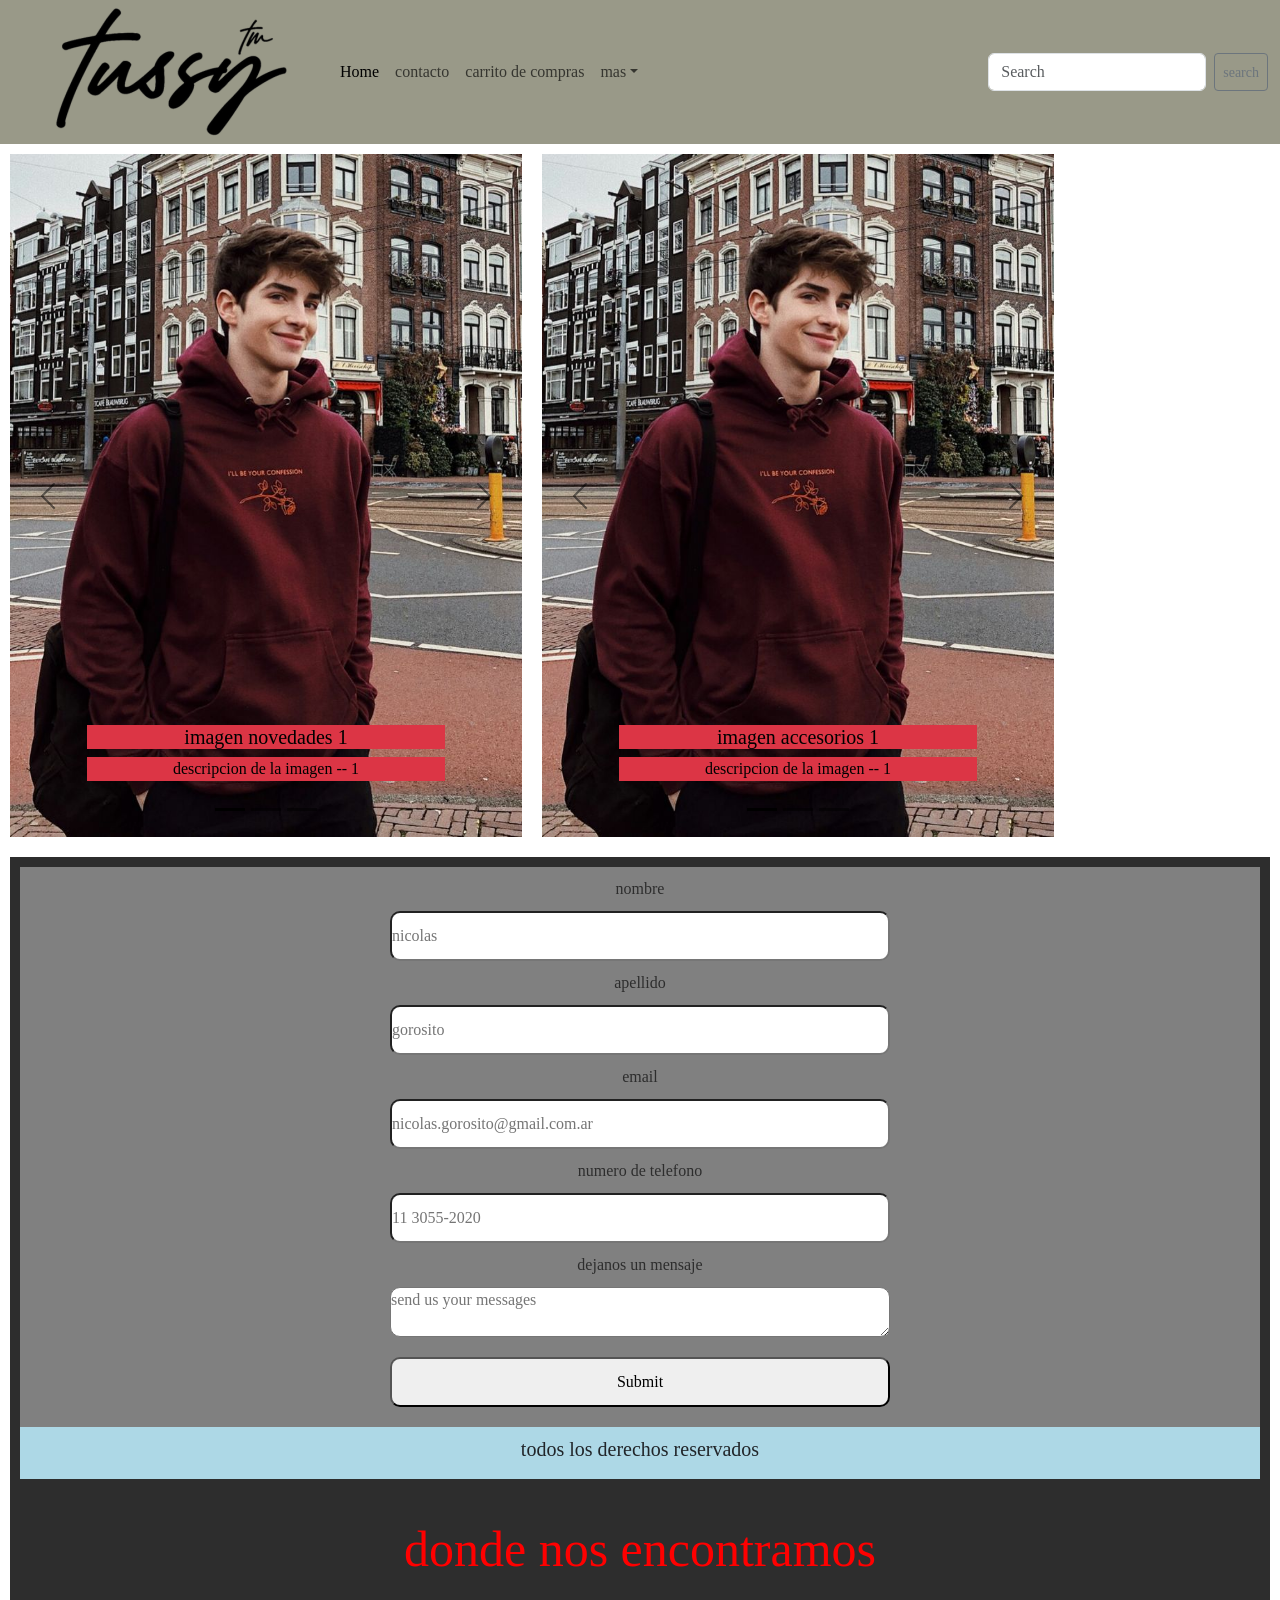
==== ENTREGAS/proyecto 2/archivos principales/archivos secundarios/archivos internos/nov-acces.html @ 697f05f6 "Add files via upload" ====
<!DOCTYPE html>
<html lang="en">
<head>
    <meta charset="UTF-8">
    <meta name="viewport" content="width=device-width, initial-scale=1.0">
    <title>novedades y accesorios </title>
    <link href="https://cdn.jsdelivr.net/npm/bootstrap@5.3.3/dist/css/bootstrap.min.css" rel="stylesheet" integrity="sha384-QWTKZyjpPEjISv5WaRU9OFeRpok6YctnYmDr5pNlyT2bRjXh0JMhjY6hW+ALEwIH" crossorigin="anonymous">
    <link rel="stylesheet" href="../../style.css">
    <link rel="icon" href="../../../contenido audiovisual/tussy-icon.png">
</head>
<body>
    <header class="header">
        <nav class="navbar navbar-expand-lg nav-bg">
            <div class="container-fluid">
                <img src="../../../contenido audiovisual/img-logo-tussy.png" alt="" class="header-logo">
                <button class="navbar-toggler" type="button" data-bs-toggle="collapse" data-bs-target="#navbarSupportedContent" aria-controls="navbarSupportedContent" aria-expanded="false" aria-label="Toggle navigation">
                    <span class="navbar-toggler-icon"></span>
                </button>
                <div class="collapse navbar-collapse" id="navbarSupportedContent">
                    <ul class="navbar-nav me-auto mb-2 mb-lg-0">
                        <li class="nav-item">
                            <a class="nav-link active" aria-current="page" href="../../index.html">Home</a>
                        </li>
                        <li class="nav-item">  
                            <a class="nav-link" href="#contacto">contacto</a>
                        </li>
                        <li class="nav-item">
                            <a class="nav-link" href="../archivos principales/archivos secundarios/archivos internos/shoping-cart.html">carrito de compras</a>
                        </li>
                        <li class="nav-item dropdown">
                            <a class="nav-link dropdown-toggle" href="#" role="button" data-bs-toggle="dropdown" aria-expanded="false">mas</a>
                            <ul class="dropdown-menu">
                                
                                <li ><a class="dropdown-item" href="../archivos internos/men.html">men</a></li>
                                <li><a class="dropdown-item" href="../archivos internos/women.html">women</a></li>
                                <li><hr class="dropdown-divider"></li>
                                <li><a class="dropdown-item" href="../archivos internos/contact-us.html">contactanos</a></li>
                                <li><a class="dropdown-item" href="../archivos internos/about-us.html">sobre nosotros</a></li>
                            </ul>
                        </li>
                    </ul>
                    <form class="d-flex" role="search">
                        <input class="form-control me-2" type="search" placeholder="Search" aria-label="Search">
                        <form class="container-fluid justify-content-start">
                            <button class="btn btn-sm btn-outline-secondary" type="button"> search </button>
                        </form>
                    </form>
                </div>
            </div>
        </nav>
    </header>
    

    <main>
        <div class="carrusel">
            <div id="carouselExampleDark" class="carousel carousel-dark slide carousel-dark carrusel-novedades">
                <div class="carousel-indicators">
                    <button type="button" data-bs-target="#carouselExampleDark" data-bs-slide-to="0" class="active" aria-current="true" aria-label="Slide 1"></button>
                    <button type="button" data-bs-target="#carouselExampleDark" data-bs-slide-to="1" aria-label="Slide 2"></button>
                    <button type="button" data-bs-target="#carouselExampleDark" data-bs-slide-to="2" aria-label="Slide 3"></button>
                </div>
                <div class="carousel-inner active">
                    <div class="carousel-item active" data-bs-interval="10000">
                        <img src="../../../contenido audiovisual/img-tussy-hombre.png" class="d-block w-100" alt="...">
                        <div class="carousel-caption d-none d-md-block">
                            <h5 class="bg-danger">imagen novedades 1</h5>
                            <p class="bg-danger">descripcion de la imagen -- 1</p>
                        </div>
                    </div>
                    <div class="carousel-item" data-bs-interval="2000">
                        <img src="../../../contenido audiovisual/img-tussy principal.png" class="d-block w-100" alt="...">
                        <div class="carousel-caption d-none d-md-block">
                            <h5>imagen novedades 2</h5>
                            <p>S descripcion de la imagen -- 2</p>
                        </div>
                    </div>
                    <div class="carousel-item">
                        <img src="../../../contenido audiovisual/mujer-modelando-ropa.png" class="d-block w-100" alt="...">
                        <div class="carousel-caption d-none d-md-block">
                            <h5>imagen novedades 3</h5>
                            <p> descripcion de la imagen -- 3</p>
                        </div>
                    </div>
                    <div class="carousel-item">
                        <img src="../../../contenido audiovisual/img-tussy principal.png" class="d-block w-100" alt="...">
                        <div class="carousel-caption d-none d-md-block">
                            <h5>imagen novedades 4</h5>
                            <p> descripcion de la imagen -- 4</p>
                        </div>
                    </div>
                </div>
                <button class="carousel-control-prev" type="button" data-bs-target="#carouselExampleDark" data-bs-slide="prev">
                    <span class="carousel-control-prev-icon" aria-hidden="true"></span>
                    <span class="visually-hidden">Previous</span>
                </button>
                <button class="carousel-control-next" type="button" data-bs-target="#carouselExampleDark" data-bs-slide="next">
                    <span class="carousel-control-next-icon" aria-hidden="true"></span>
                    <span class="visually-hidden">Next</span>
                </button>
            </div>

            <div id="carouselExampleDark" class="carousel carousel-dark slide carousel-dark carrusel carrusel-accesorios">
                <div class="carousel-indicators">
                    <button type="button" data-bs-target="#carouselExampleDark" data-bs-slide-to="0" class="active" aria-current="true" aria-label="Slide 1"></button>
                    <button type="button" data-bs-target="#carouselExampleDark" data-bs-slide-to="1" aria-label="Slide 2 "></button>
                    <button type="button" data-bs-target="#carouselExampleDark" data-bs-slide-to="2" aria-label="Slide 3"></button>
                </div>
                <div class="carousel-inner active">
                    <div class="carousel-item active" data-bs-interval="10000">
                        <img src="../../../contenido audiovisual/img-tussy-hombre.png" class="d-block w-100" alt="...">
                        <div class="carousel-caption d-none d-md-block">
                            <h5 class="bg-danger">imagen  accesorios 1</h5>
                            <p class="bg-danger">descripcion de la imagen -- 1</p>
                        </div>
                    </div>
                    <div class="carousel-item" data-bs-interval="2000">
                        <img src="../../../contenido audiovisual/img-tussy principal.png" class="d-block w-100" alt="...">
                        <div class="carousel-caption d-none d-md-block">
                            <h5>imagen  accesorios 2</h5>
                            <p>S descripcion de la imagen -- 2</p>
                        </div>
                    </div>
                    <div class="carousel-item">
                        <img src="../../../contenido audiovisual/mujer-modelando-ropa.png" class="d-block w-100" alt="...">
                        <div class="carousel-caption d-none d-md-block">
                            <h5>imagen  accesorios 3</h5>
                            <p> descripcion de la imagen -- 3</p>
                        </div>
                    </div>
                    <div class="carousel-item">
                        <img src="../../../contenido audiovisual/img-tussy principal.png" class="d-block w-100" alt="...">
                        <div class="carousel-caption d-none d-md-block">
                            <h5>imagen  accesorios 4</h5>
                            <p> descripcion de la imagen -- 4</p>
                        </div>
                    </div>
                </div>
                <button class="carousel-control-prev" type="button" data-bs-target="#carouselExampleDark" data-bs-slide="prev">
                    <span class="carousel-control-prev-icon" aria-hidden="true"></span>
                    <span class="visually-hidden">Previous</span>
                </button>
                <button class="carousel-control-next" type="button" data-bs-target="#carouselExampleDark" data-bs-slide="next">
                    <span class="carousel-control-next-icon" aria-hidden="true"></span>
                    <span class="visually-hidden">Next</span>
                </button>
            </div>
        </div>
    </main>








    <footer id="contacto" class="footer">
        <form class="footer__form"  action="">
            <label  class="footer__label"  for="nombre">nombre</label>
            <input class="footer__input"  type="text" placeholder="nicolas" id="nombre">
            <label  class="footer__label"  for="apellido">apellido</label>
            <input class="footer__input"  type="text" placeholder="gorosito" id="apellido">
            <label  class="footer__label"  for="email">email</label>
            <input class="footer__input"  type="email" placeholder="nicolas.gorosito@gmail.com.ar" id="email">
            <label  class="footer__label"  for="numero">numero de telefono</label>
            <input class="footer__input"  type="text" placeholder="11 3055-2020" id="numero">
            <label  class="footer__label"  for="textarea">dejanos un mensaje</label>
            <textarea class="footer__input"  placeholder="send us your messages" name="messages" id="textarea"></textarea>
            <label  class="footer__label"  for="enviar"></label>
            <input class="footer__input"  type="submit" placeholder="enviar" id="enviar">
        </form>

        <div class   ="derechos">
            <h4 class="derechos__text">todos los derechos reservados</h4>
        </div>
        <h3 class=" footer__h3-location">donde nos encontramos</h3>
        <div class="footer__map">
            <iframe  class="map" src="https://www.google.com/maps/embed?pb=!1m18!1m12!1m3!1d3284.5767044146273!2d-58.433175424260334!3d-34.58957577295928!2m3!1f0!2f0!3f0!3m2!1i1024!2i768!4f13.1!3m3!1m2!1s0x95bcb5241ddd5aef%3A0x611412632b4a9ce9!2sTussy!5e0!3m2!1ses-419!2sar!4v1731643924251!5m2!1ses-419!2sar" width="600" height="450" style="border:0;" allowfullscreen="" loading="lazy" referrerpolicy="no-referrer-when-downgrade"></iframe>
        </div>
        <img class="footer__img-logo"   src="../contenido audiovisual/img-logo-tussy.png" alt="">
    </footer>


    <script src="https://cdn.jsdelivr.net/npm/bootstrap@5.3.3/dist/js/bootstrap.bundle.min.js" integrity="sha384-YvpcrYf0tY3lHB60NNkmXc5s9fDVZLESaAA55NDzOxhy9GkcIdslK1eN7N6jIeHz" crossorigin="anonymous">

    </script>
</body>
</html>
---- ENTREGAS/proyecto 2/archivos principales/style.css ----
/* ---------------------------------------------index.html--------------------------------------------- */
/* ---------------reset de css--------------- */

*{
    margin: 0;
    padding: 0;
    box-sizing: border-box;
    font-family: "roboto";
}
/* ---------------reset de css--------------- */
/* ----------------body------------ */


/* ----------------body ends------------ */
/*------------------ header------------------ */
.header-logo{
    width: 10 vw;
}


.nav-bg{
    background-color: #998 ;
}

/*------------------ header-end------------------ */
/* ------------------main------------------ */
main{
    display: flex;
    align-items: center;
    flex-wrap: wrap;
}
.main__img{
    height: 100vh;
    width: 100vw;
    padding: 10px;
}

.men-women-img{
    display: flex;
    flex-wrap: wrap;
}

.main__img-men{
    padding: 10px;
    width: 50%;
}
.main__img-women{
    width: 50%;
    padding: 10px;
}

/* ---------------main accesorios----------- */

.main__accesorios{
    color: white;
    width: 100%;
    padding: 30px;
    margin: 10px;
    border-radius: 20px;
    background-color: blue;
    justify-items: center;

}
.main__accesorios-p{
    color: white;
    font-size: 100px;
    justify-self: center;
}
.accesorios__img{
    height: 200px;
    border-radius: 50px;
    margin: 40px;  
}

/*---------- main novedades ---------- */

.main__novedades{
    background-color: red;
    width: 100%;
    padding: 30px;
    margin: 10px;
    border-radius: 20px;
    justify-items: center;
}
.main__novedades-p{
    color: black;
    font-size: 100px;
    justify-self: center;
}

.novedades__img{
    height: 200px;
    border-radius: 50px;
    margin: 40px;
}

/* ------------------main-end------------------ */
/* --------------footer--------------- */
footer{
    background-color: #2d2d2d;
    display: flex;
    flex-direction: column;
    padding: 10px;
    margin: 10px;
    margin-bottom: 0;
}

.footer__form{
    background-color: grey;
    display: flex;
    flex-direction: column;
    justify-content: center;
    align-items: center;
    padding: 10px;
}
.footer__label{
    color: #2d2d2d;
}
.footer__input{
    margin: 10px;
    width: 400px;
    height: 50px;
    border-radius: 10px;
}

.derechos{
    background-color: lightblue;
    padding: 10px;
    text-align: center;
}

.derechos__text{
    font-family: cursive;
    font-size: 20px;
}

.footer__h3-location{
    color: red;
    font-size: 50px;
    text-align: center;
    padding-top: 40px;
    padding-bottom: 40px;
}

.footer__map{
    align-self: center;
    padding: 10px;
}
.footer__img-logo{
    width: 50%;
    align-self: center;
    padding-top: 100px;
}

/*---------------- footer-end-------------- */
/* ------------------------------------index.html ends--------------------------------------------- */




/* -------------------------------------------about us.html--------------------------------------------- */


.about-us__contenedor-principal{
    background-color: red;
}
.about-us__h2{
    color: white;
    text-align: center;
}
.about-us__p{
    color: lightblue  ;
}
/* -------------------------------------------about us.html--------------------------------------------- */


/* ---------------------------------contact us.html--------------------------------------------- */

.contact-us__form-container{
    background-color: grey;
}
.contact-us__h2{
    color: blue;
}
/* --------------------------------------contact us.html--------------------------------------------- */


/* ------------------------------------------men.html--------------------------------------------- */

/* --------------------------------------men.html--------------------------------------------- */


/* ----------------------------------------women.html--------------------------------------------- */
/* -----------------------------------------women.html--------------------------------------------- */

/* ----------------novedades y accesorios------------------------ */

.carrusel{
    display: flex;
}
.carrusel-novedades{
    margin: 10px;;
    width: 40vw;
    display: grid;
}

.carrusel-accesorios{
    margin: 10px;
    width: 40vw;
    display: grid;
}


/* -----------------novedades ty accesorios end-------------------- */

/* -----------------------------------shoping cart.html--------------------------------------------- */
/* ------------------------------------shoping cart.html--------------------------------------------- */

@media screen and (max-width:767px) {
    body{
        box-sizing: border-box;
        width: 100vw;
        height: 100wh;
    }
    /* header */
    header img{
        width: 30%;
    }
    header nav{
        margin: 10px;
    }
    header nav ul{
        display: block;
    }
    main
    .main__img{
        width: 100%;
    }
    /* main accesorios */
    .main__accesorios{
        height: 23vh;
        width: 100%;
        display: grid;
        grid-template-columns: repeat(3,1fr);
        padding: 0; 
        margin-right: 10px;
    }
    .img-uno, .img-dos{
        border-radius: 15%;
        width: 28vw;
        height: 28vh;
    }
    .img-cuatro, .img-tres{
        display: none;
    }
    .accesorios__img{
        height: 100px
    }

    .main__accesorios-p{
        display: none;
    }
    /* main novedades  */
    .main__novedades{
        height: 23vh;
        width: 100%;
        display: grid;
        grid-template-columns: repeat(3,1fr);
        padding: 0; 
        margin-right: 10px;
    }
    .novedades__img{
        height: 100px
    }

    .main__novedades-p{
        display: none;
    }
    /* footer */
    .footer__input{
        width: 325px;
    }
    .map{
        width: 80vw;
        height: 50vh;
    }   
}

@media screen and (min-width: 768px), (max-width: 1023px){
    header{
        justify-content: space-between;
    }
    /* main accesorios */
    .main__accesorios{
        display: grid;
        grid-template-columns: repeat(2,1fr);
        grid-template-rows: repeat(2,1fr);
    }
    .main__accesorios-p{
        display: none;
    }
    /* main novedades */
    .main__novedades{
        display: grid;
        grid-template-columns: repeat(2,1fr);
        grid-template-rows: repeat(2,1fr);
    }
    .main__novedades-p{
        display: none;
    } 
}
@media screen and (min-width:1023px){
    .main__accesorios{
        justify-self: center;
        align-items: center;
        display: flex;
        justify-content: space-around;
    }
    .main__accesorios-p{
        display: inline;
    }
    .accesorios__img{
        width: 170px;
        height: 170px;
    }
    .img-cuatro{
        display: none;
    }

    .main__novedades{
        justify-self: center;
        align-items: center;
        display: flex;
        justify-content: space-around;
    }
    .main__novedades-p{
        display: inline;
    }
    .novedades__img{
        width: 170px;
        height: 170px;
    }
    .img-cuatro{
        display: none;
    }
    .footer__input{
        width: 500px;
    }
}
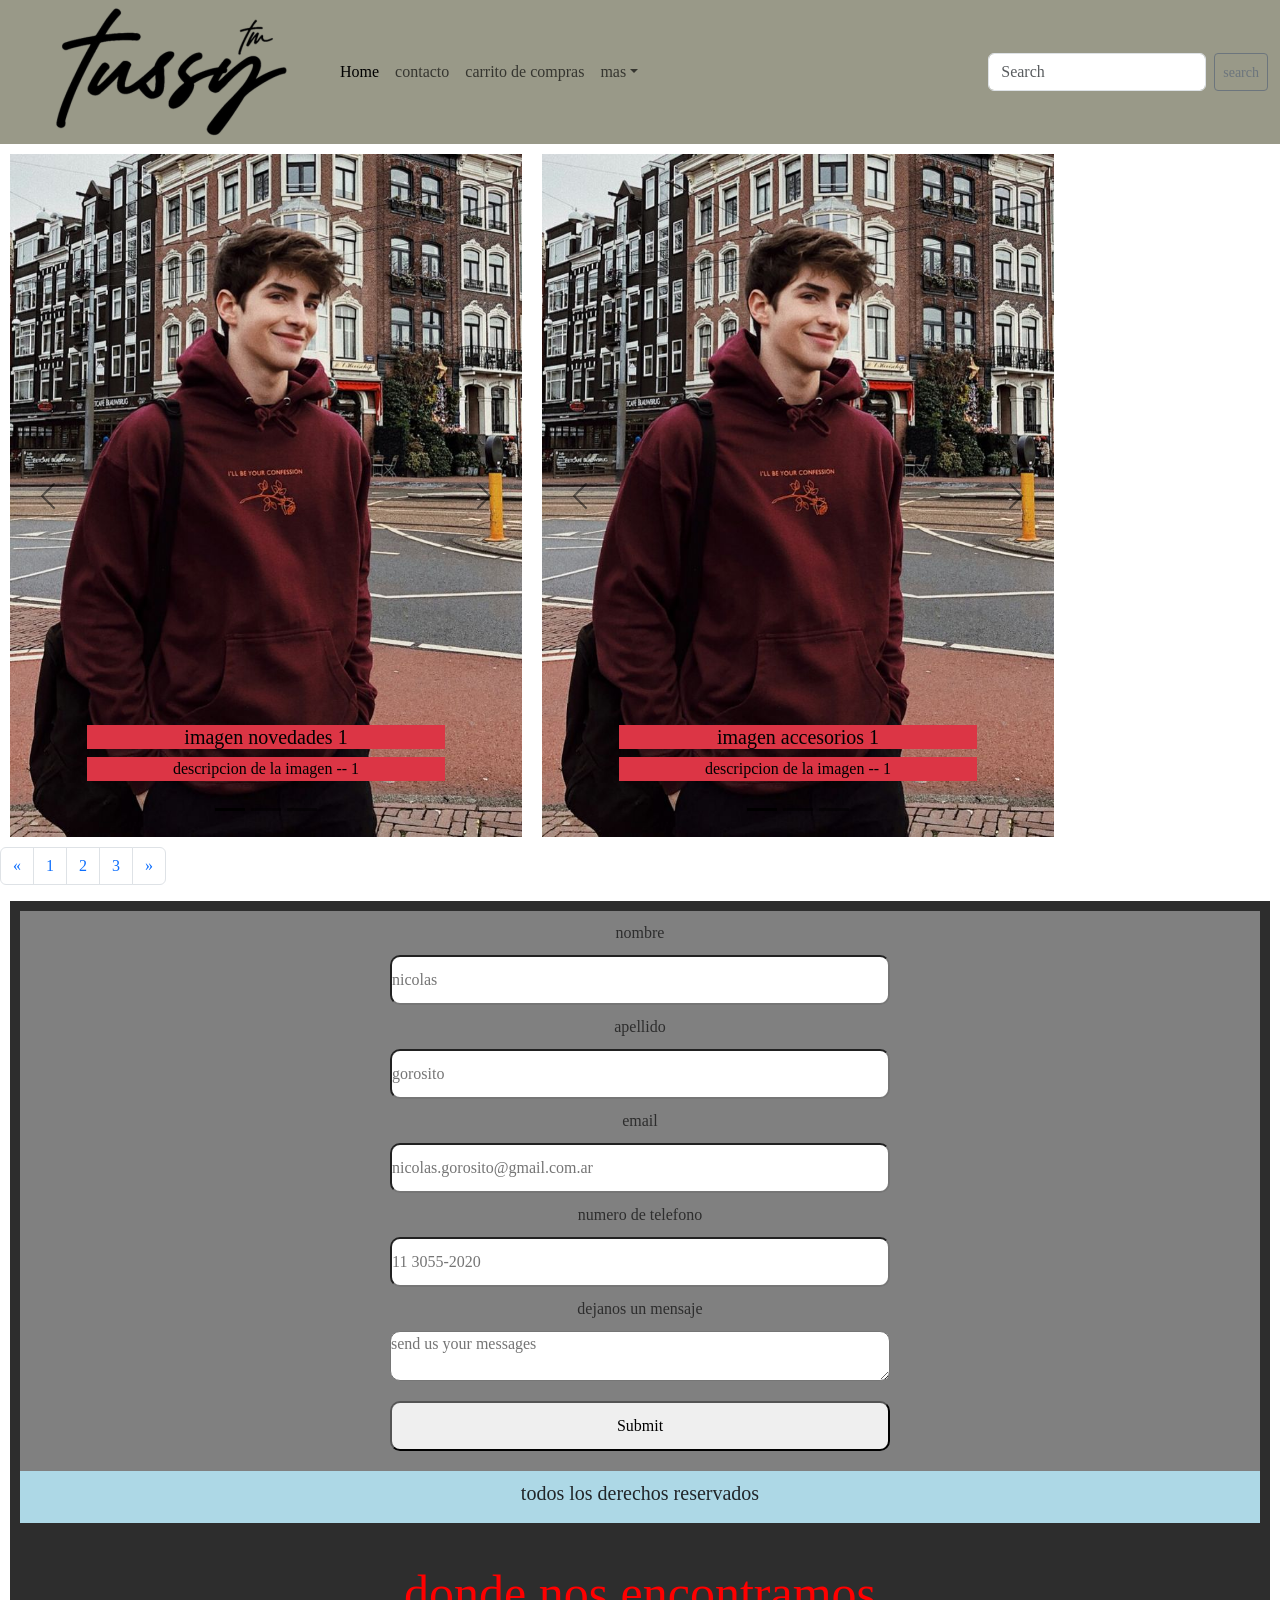
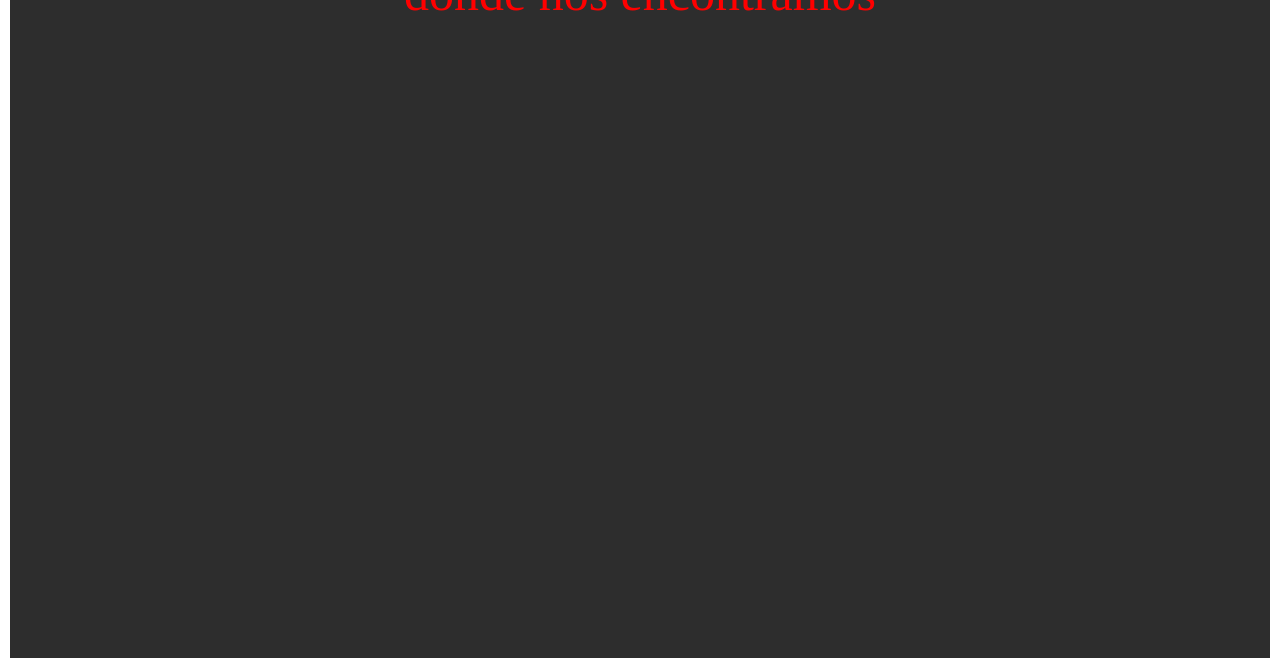
==== commit 2fb4459c: "Add files via upload Signed-off-by: nicogoro19 <nicolas.goro123@gmail.com>" ====
--- a/ENTREGAS/proyecto 2/archivos principales/archivos secundarios/archivos internos/nov-acces.html
+++ b/ENTREGAS/proyecto 2/archivos principales/archivos secundarios/archivos internos/nov-acces.html
@@ -149,7 +149,23 @@
 
 
 
-
+    <nav aria-label="Page navigation example pages-indicator">
+        <ul class="pagination">
+            <li class="page-item">
+                <a class="page-link" href="#" aria-label="Previous">
+                    <span aria-hidden="true">&laquo;</span>
+                </a>
+            </li>
+            <li class="page-item"><a class="page-link" href="#">1</a></li>
+            <li class="page-item"><a class="page-link" href="#">2</a></li>
+            <li class="page-item"><a class="page-link" href="#">3</a></li>
+            <li class="page-item">
+                <a class="page-link" href="#" aria-label="Next">
+                    <span aria-hidden="true">&raquo;</span>
+                </a>
+            </li>
+        </ul>
+    </nav>
 
 
 
--- a/ENTREGAS/proyecto 2/archivos principales/style.css
+++ b/ENTREGAS/proyecto 2/archivos principales/style.css
@@ -284,6 +284,24 @@
         width: 80vw;
         height: 50vh;
     }   
+
+
+
+    /* novedades y accesorios */
+    .carrusel{
+        display: flex;
+        flex-direction: column;
+    }
+    .carrusel-novedades{
+        width: 80vw;
+        height: 100vh;
+    }
+
+    .carrusel-accesorios{
+        width: 80vw;
+        height: 100vh;
+    }
+
 }
 
 @media screen and (min-width: 768px), (max-width: 1023px){
